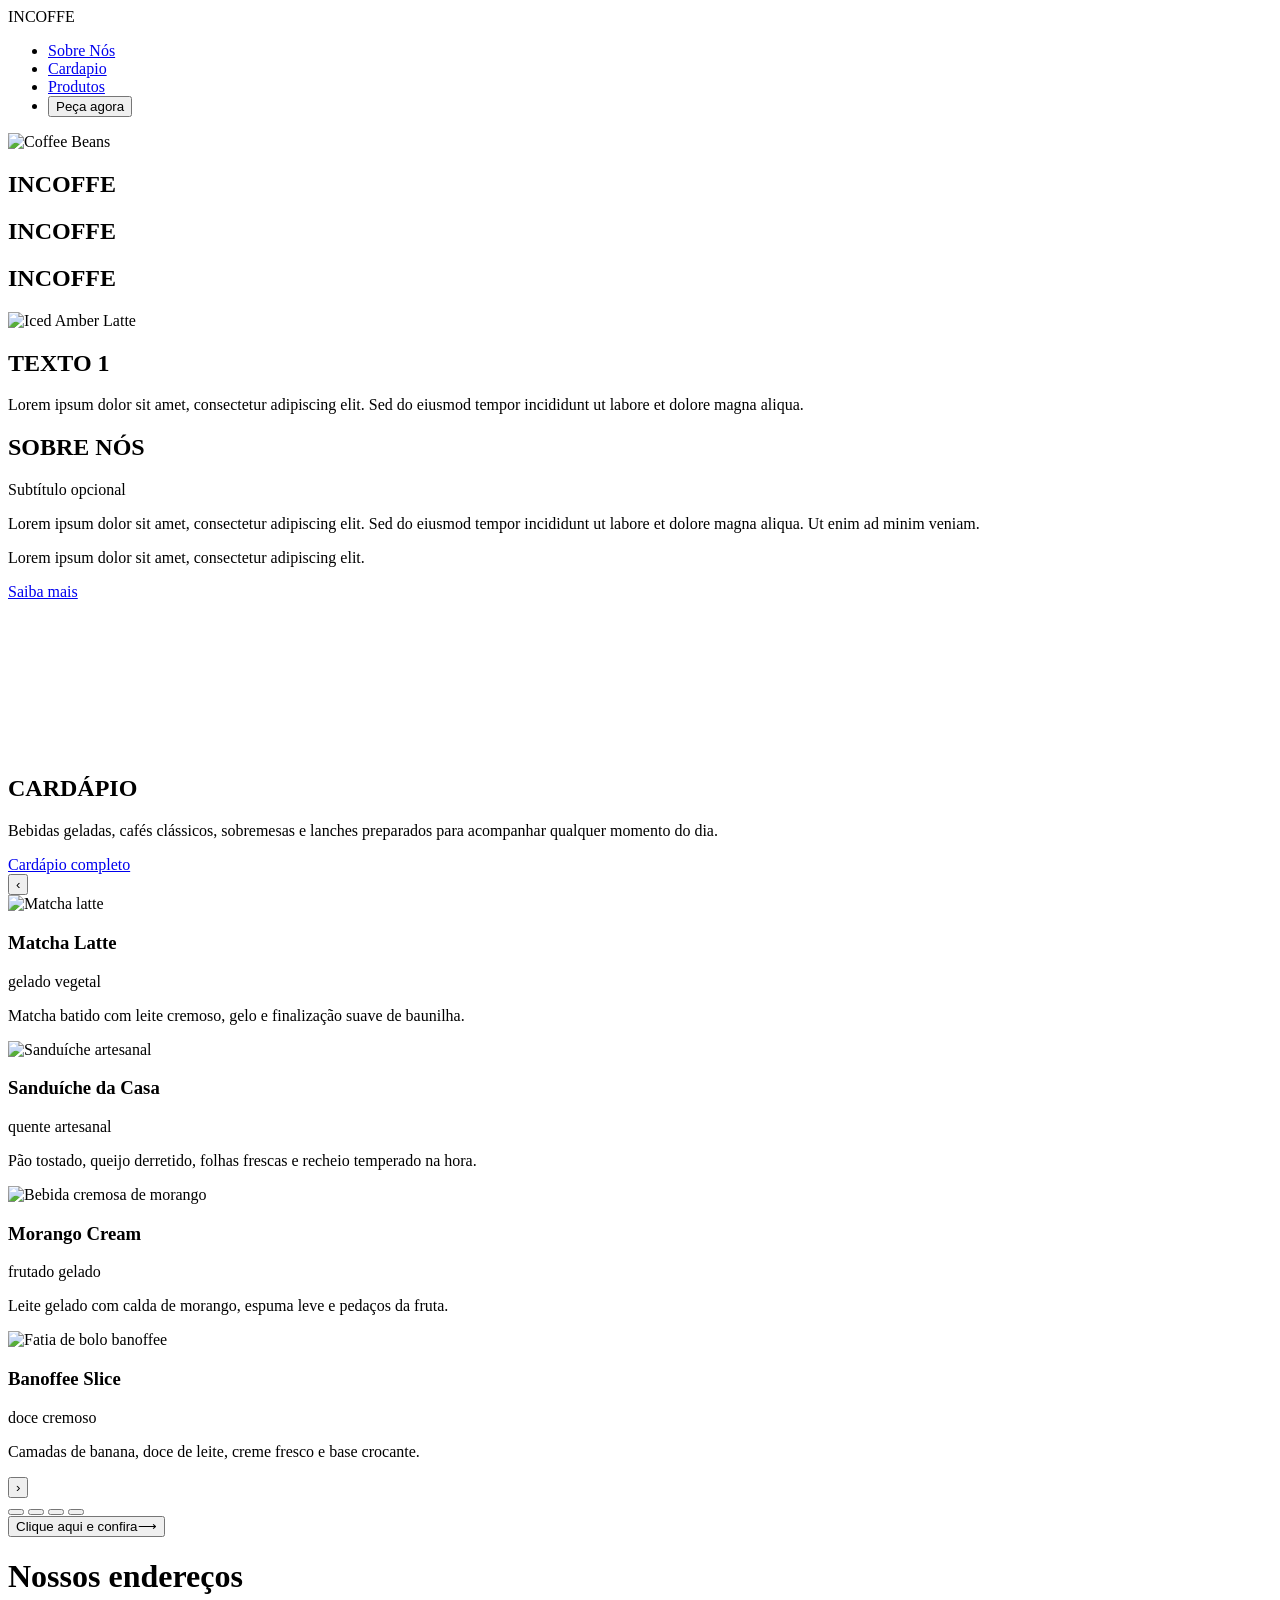
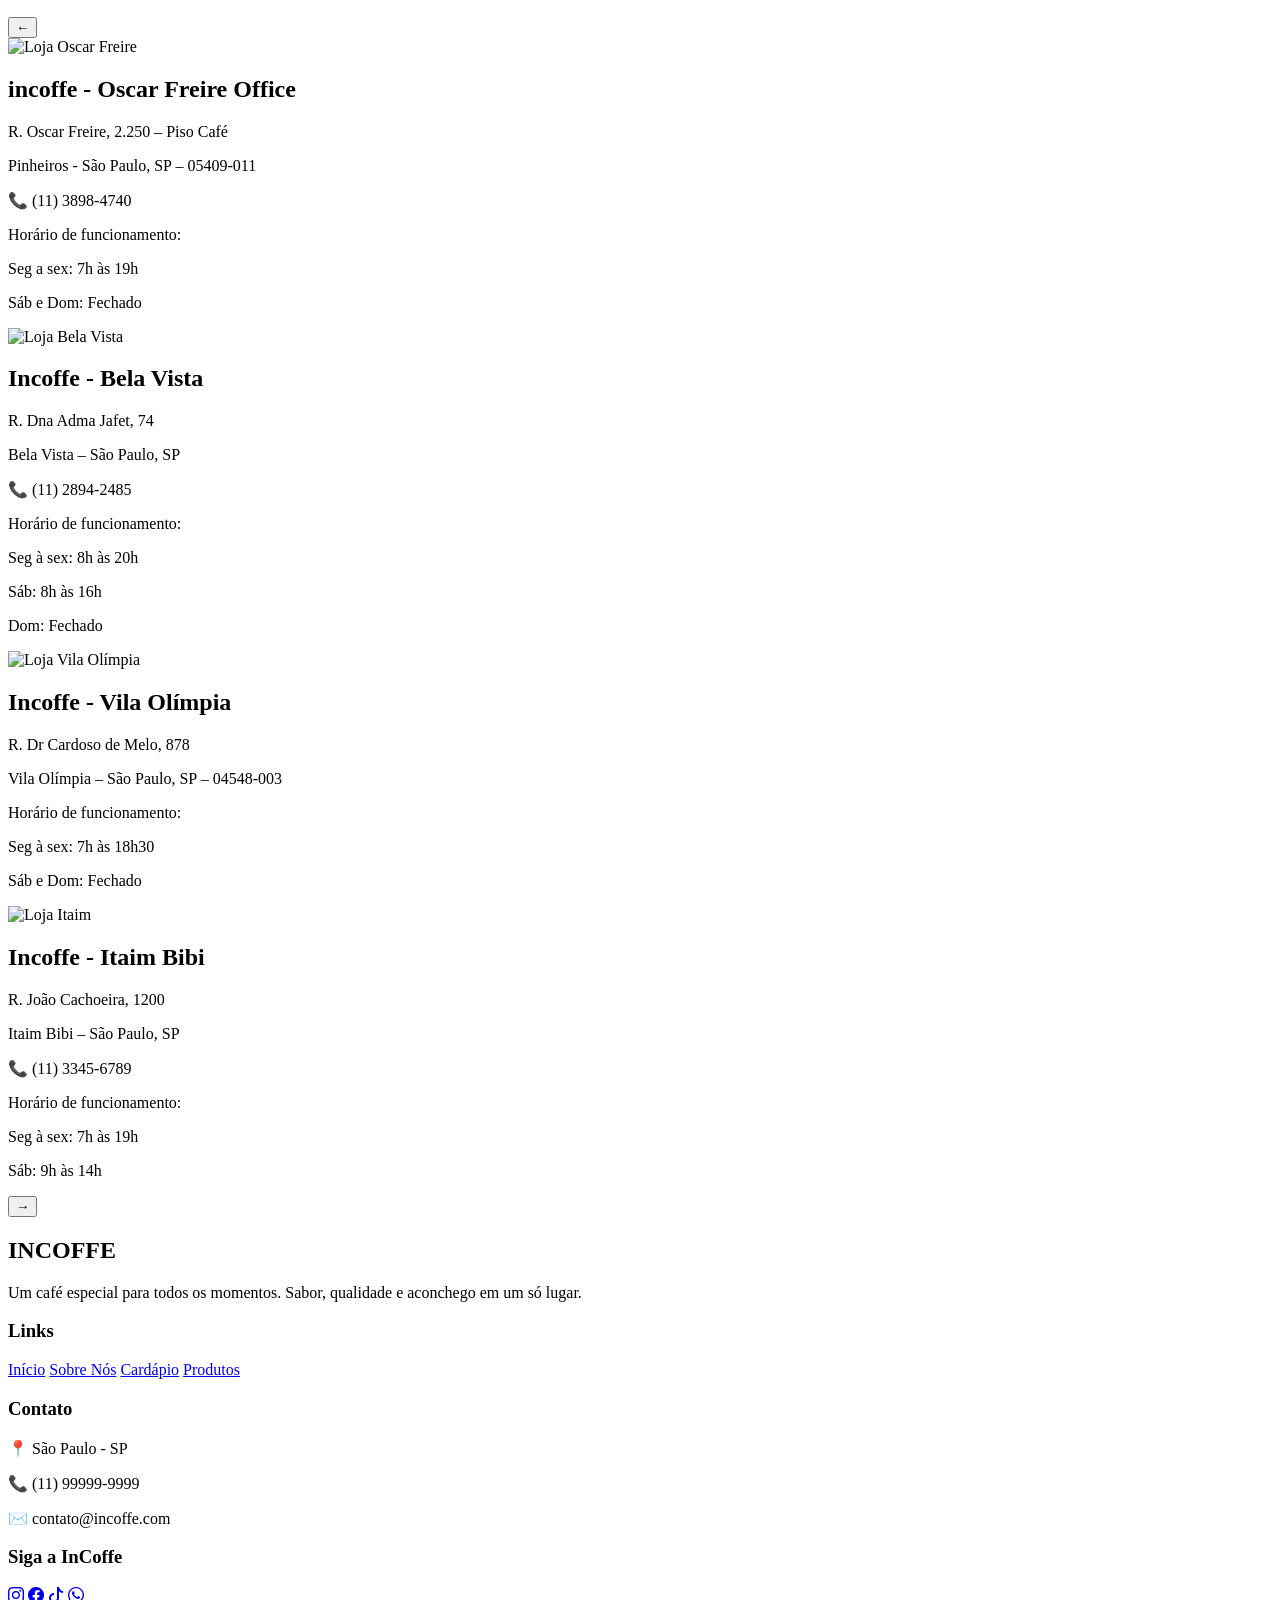
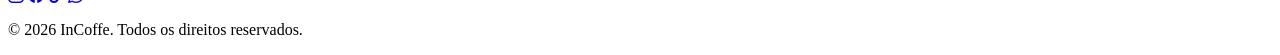
==== pasta 1/index.html @ 762ca7a1 "pasta zip" ====
<!DOCTYPE html>
<html lang="pt-BR">

<head>
  <meta charset="UTF-8">
  <meta name="viewport" content="width=device-width, initial-scale=1.0">
  <title>INCOFFE - Coffee Shop</title>
  <link rel="stylesheet" href="Css/index.css" type="text/css">
  <link rel="stylesheet" href="https://cdn.jsdelivr.net/npm/bootstrap-icons@1.13.1/font/bootstrap-icons.min.css">
</head>

<body>
  <nav class="navbar">
    <div class="navbar__brand">INCOFFE</div>
    <ul class="navbar__menu">
      <li><a href="sobrenos.html" class="navbar__link">Sobre Nós</a></li>
      <li><a href="#cardapio" class="navbar__link">Cardapio</a></li>
      <li><a href="#products" class="navbar__link">Produtos</a></li>
      <li><button class="navbar__cta">Peça agora</button></li>
    </ul>
  </nav>

  <section class="hero" id="hero">
    <img src="Img/grans de cafe .png" alt="Coffee Beans" class="hero__background-image">

    <div class="hero__text-background">
      <h1 class="hero__text-line">INCOFFE</h1>
      <h1 class="hero__text-line">INCOFFE</h1>
      <h1 class="hero__text-line">INCOFFE</h1>
    </div>

    <div class="hero__image-wrapper" id="coffeeImageWrapper">
      <img src="./Img/cafecentro.png" alt="Iced Amber Latte" class="hero__product-image" id="coffeeImage">
    </div>

    <div class="hero__side-text">
      <h2>TEXTO 1</h2>
      <p>Lorem ipsum dolor sit amet, consectetur adipiscing elit. Sed do eiusmod tempor incididunt ut labore et dolore magna aliqua.</p>
      <div class="dotted-lines"></div>
    </div>
  </section>

  <section class="sobre-nos">
    <div class="container">
      <div class="texto-col">
        <h2 class="titulo">SOBRE NÓS</h2>
        <p class="subtitulo">Subtítulo opcional</p>
        <p class="descricao">Lorem ipsum dolor sit amet, consectetur adipiscing elit. Sed do eiusmod tempor incididunt ut labore et dolore magna aliqua. Ut enim ad minim veniam.</p>
        <p class="descricao">Lorem ipsum dolor sit amet, consectetur adipiscing elit.</p>
        <a href="#" class="btn">Saiba mais</a>
      </div>

      <div class="video-col">
        <div class="video-container">
          <video src="./videos/Vcoffee.mp4" autoplay muted loop playsinline></video>
        </div>
      </div>
    </div>
  </section>

  <section class="cardapio" id="cardapio">
    <div class="chamada">
      <h2>CARDÁPIO</h2>
      <p>Bebidas geladas, cafés clássicos, sobremesas e lanches preparados para acompanhar qualquer momento do dia.</p>
      <a class="botao botao-cardapio" href="cardapio.html" target="_blank">Cardápio completo</a>
    </div>

    <div class="carrossel-produtos" id="produtos" aria-label="Produtos do cardápio">
      <button class="controle controle-anterior" type="button" aria-label="Produto anterior">&#8249;</button>

      <div class="janela-carrossel" tabindex="0">
        <div class="lista-produtos">
          <article class="produto">
            <img src="./Img/Frapuccino.png" alt="Matcha latte">
            <h3>Matcha Latte</h3>
            <div class="etiquetas">
              <span>gelado</span>
              <span>vegetal</span>
            </div>
            <p>Matcha batido com leite cremoso, gelo e finalização suave de baunilha.</p>
            <span class="circulo"></span>
          </article>

          <article class="produto">
            <img src="./Img/Strawberry.png" alt="Sanduíche artesanal">
            <h3>Sanduíche da Casa</h3>
            <div class="etiquetas">
              <span>quente</span>
              <span>artesanal</span>
            </div>
            <p>Pão tostado, queijo derretido, folhas frescas e recheio temperado na hora.</p>
            <span class="circulo"></span>
          </article>

          <article class="produto">
            <img src="./Img/Matcha.png" alt="Bebida cremosa de morango">
            <h3>Morango Cream</h3>
            <div class="etiquetas">
              <span>frutado</span>
              <span>gelado</span>
            </div>
            <p>Leite gelado com calda de morango, espuma leve e pedaços da fruta.</p>
            <span class="circulo"></span>
          </article>

          <article class="produto">
            <img src="./Img/Matcha.png" alt="Fatia de bolo banoffee">
            <h3>Banoffee Slice</h3>
            <div class="etiquetas">
              <span>doce</span>
              <span>cremoso</span>
            </div>
            <p>Camadas de banana, doce de leite, creme fresco e base crocante.</p>
            <span class="circulo"></span>
          </article>
        </div>
      </div>

      <button class="controle controle-proximo" type="button" aria-label="Próximo produto">&#8250;</button>

      <div class="indicadores" aria-label="Navegação do carrossel">
        <button class="ativo" type="button" aria-label="Ir para produto 1"></button>
        <button type="button" aria-label="Ir para produto 2"></button>
        <button type="button" aria-label="Ir para produto 3"></button>
        <button type="button" aria-label="Ir para produto 4"></button>
      </div>
    </div>
  </section>

  <a href="cardapio.html" target="_blank">
    <button class="button">Clique aqui e confira<span>&#10230;</span></button>
  </a>
  <br>

  <h1>Nossos endereços</h1>

  <div class="carousel-wrapper">
    <button class="carousel-btn prev" id="prevBtn" aria-label="Anterior">&#8592;</button>

    <div class="carousel-track-container">
      <div class="carousel-track" id="track">
        <div class="cardEndereço">
          <img src="Img/Endereço1.jpeg" alt="Loja Oscar Freire">
          <h2>incoffe - Oscar Freire Office</h2>
          <p>R. Oscar Freire, 2.250 – Piso Café</p>
          <p>Pinheiros - São Paulo, SP – 05409-011</p>
          <p class="phone">📞 (11) 3898-4740</p>
          <p class="hours-title">Horário de funcionamento:</p>
          <p>Seg a sex: 7h às 19h</p>
          <p>Sáb e Dom: Fechado</p>
        </div>

        <div class="cardEndereço">
          <img src="Img/Endereço2.jpeg" alt="Loja Bela Vista">
          <h2>Incoffe - Bela Vista</h2>
          <p>R. Dna Adma Jafet, 74</p>
          <p>Bela Vista – São Paulo, SP</p>
          <p class="phone">📞 (11) 2894-2485</p>
          <p class="hours-title">Horário de funcionamento:</p>
          <p>Seg à sex: 8h às 20h</p>
          <p>Sáb: 8h às 16h</p>
          <p>Dom: Fechado</p>
        </div>

        <div class="cardEndereço">
          <img src="Img/Endereço3.jpeg" alt="Loja Vila Olímpia">
          <h2>Incoffe - Vila Olímpia</h2>
          <p>R. Dr Cardoso de Melo, 878</p>
          <p>Vila Olímpia – São Paulo, SP – 04548-003</p>
          <p class="hours-title">Horário de funcionamento:</p>
          <p>Seg à sex: 7h às 18h30</p>
          <p>Sáb e Dom: Fechado</p>
        </div>

        <div class="cardEndereço">
          <img src="Img/endereço4.png" alt="Loja Itaim">
          <h2>Incoffe - Itaim Bibi</h2>
          <p>R. João Cachoeira, 1200</p>
          <p>Itaim Bibi – São Paulo, SP</p>
          <p class="phone">📞 (11) 3345-6789</p>
          <p class="hours-title">Horário de funcionamento:</p>
          <p>Seg à sex: 7h às 19h</p>
          <p>Sáb: 9h às 14h</p>
        </div>
      </div>
    </div>

    <button class="carousel-btn next" id="nextBtn" aria-label="Próximo">&#8594;</button>

    <div class="dots" id="dots"></div>
  </div>

  <footer class="footer">
    <div class="footer-container">
      <div class="footer-logo">
        <h2>INCOFFE</h2>
        <p>
          Um café especial para todos os momentos.
          Sabor, qualidade e aconchego em um só lugar.
        </p>
      </div>

      <div class="footer-links">
        <h3>Links</h3>
        <a href="index.html">Início</a>
        <a href="sobrenos.html">Sobre Nós</a>
        <a href="cardapio.html">Cardápio</a>
        <a href="#products">Produtos</a>
      </div>

      <div class="footer-contato">
        <h3>Contato</h3>
        <p>📍 São Paulo - SP</p>
        <p>📞 (11) 99999-9999</p>
        <p>✉️ contato@incoffe.com</p>
      </div>

      <div class="footer-social">
        <h3>Siga a InCoffe</h3>
        <div class="social-icons">
          <a href="#" title="Instagram"><i class="bi bi-instagram"></i></a>
          <a href="#" title="Facebook"><i class="bi bi-facebook"></i></a>
          <a href="#" title="TikTok"><i class="bi bi-tiktok"></i></a>
          <a href="#" title="WhatsApp"><i class="bi bi-whatsapp"></i></a>
        </div>
      </div>
    </div>

    <div class="footer-bottom">
      <p>© 2026 InCoffe. Todos os direitos reservados.</p>
    </div>
  </footer>

  <script src="script.js"></script>
</body>

</html>
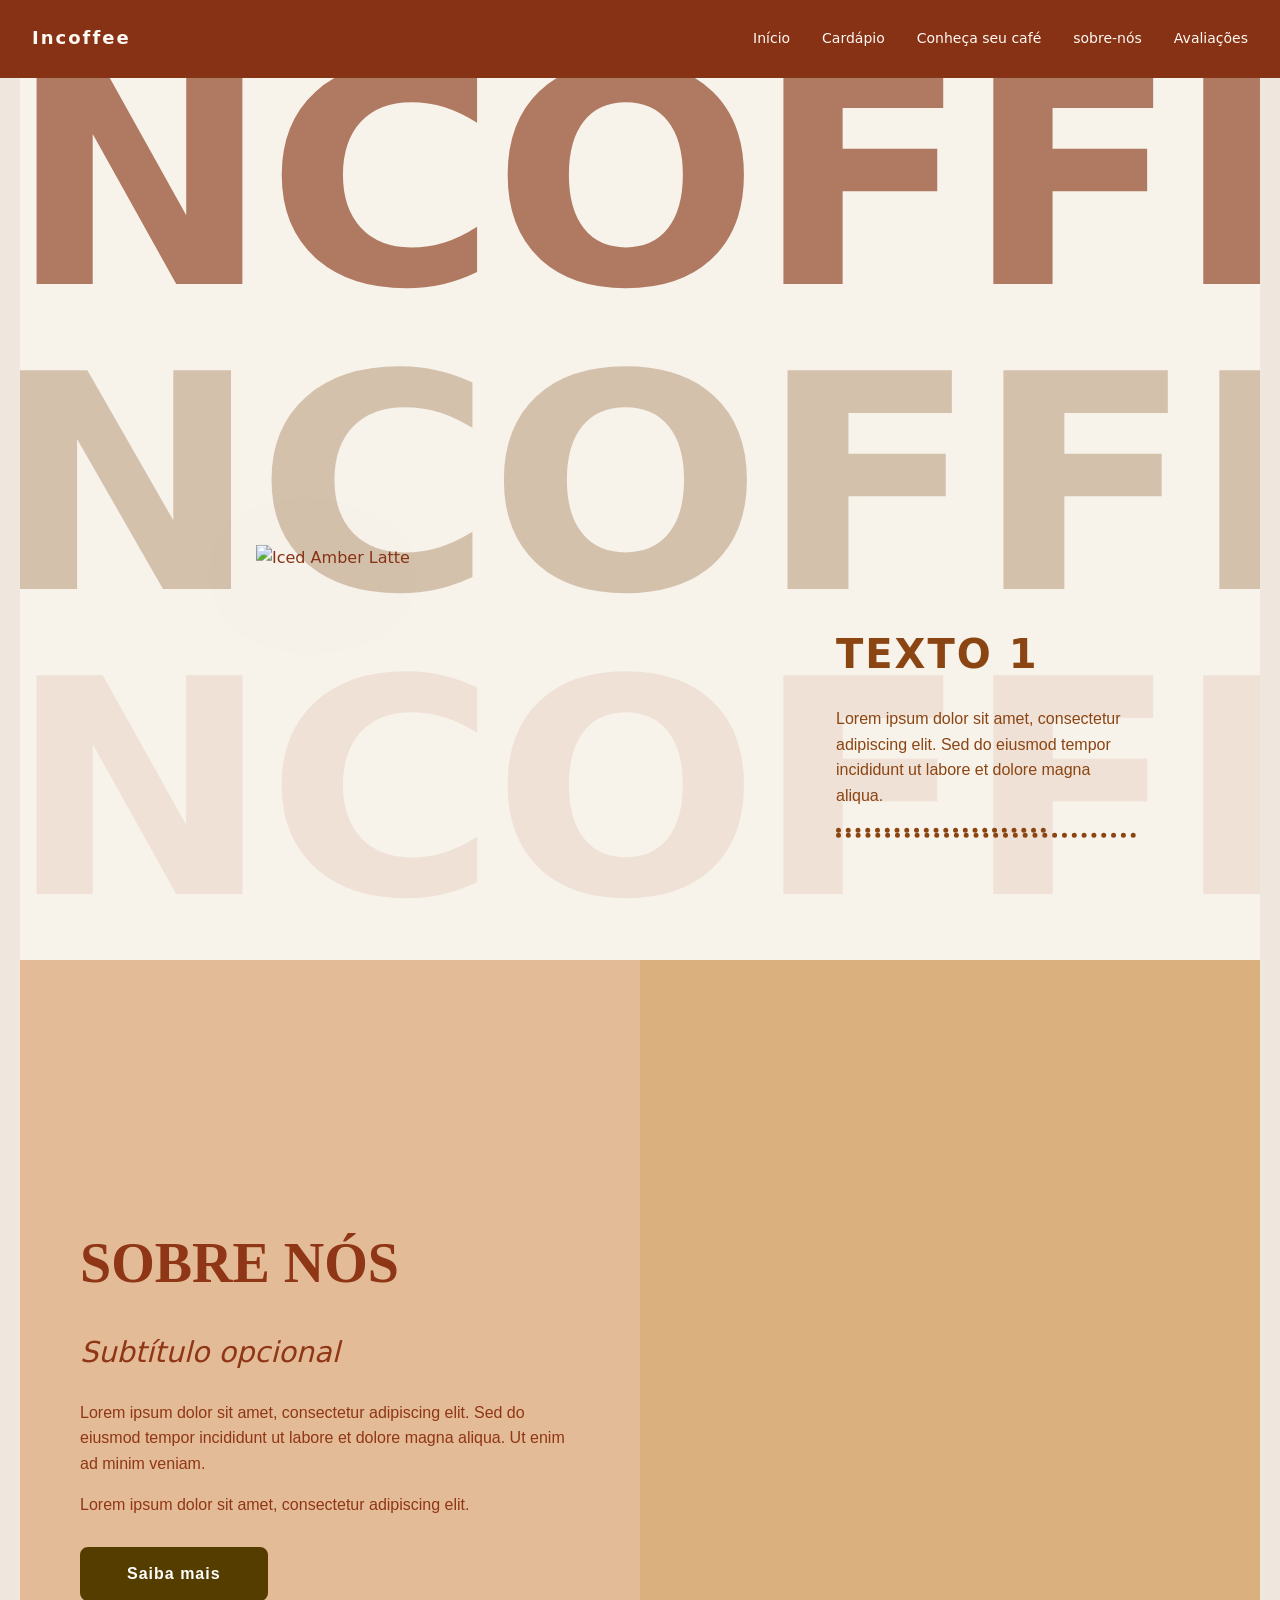
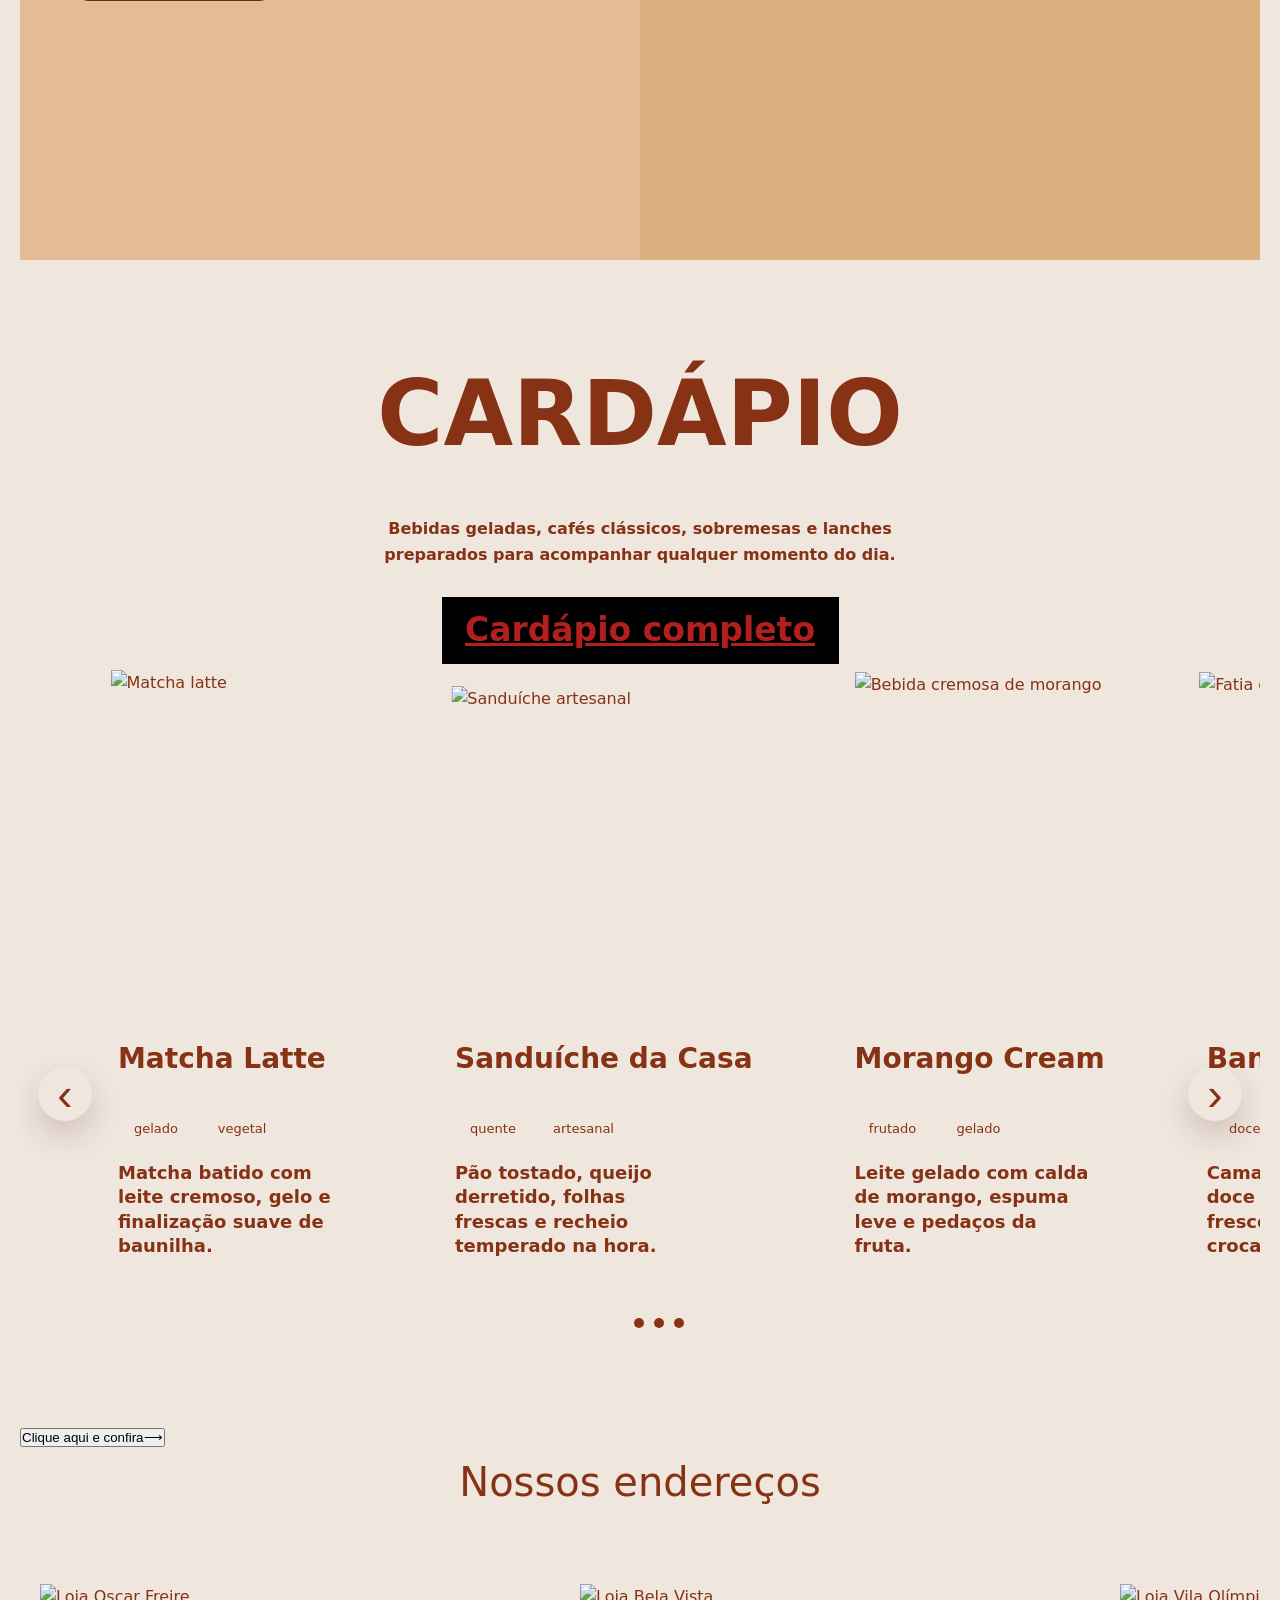
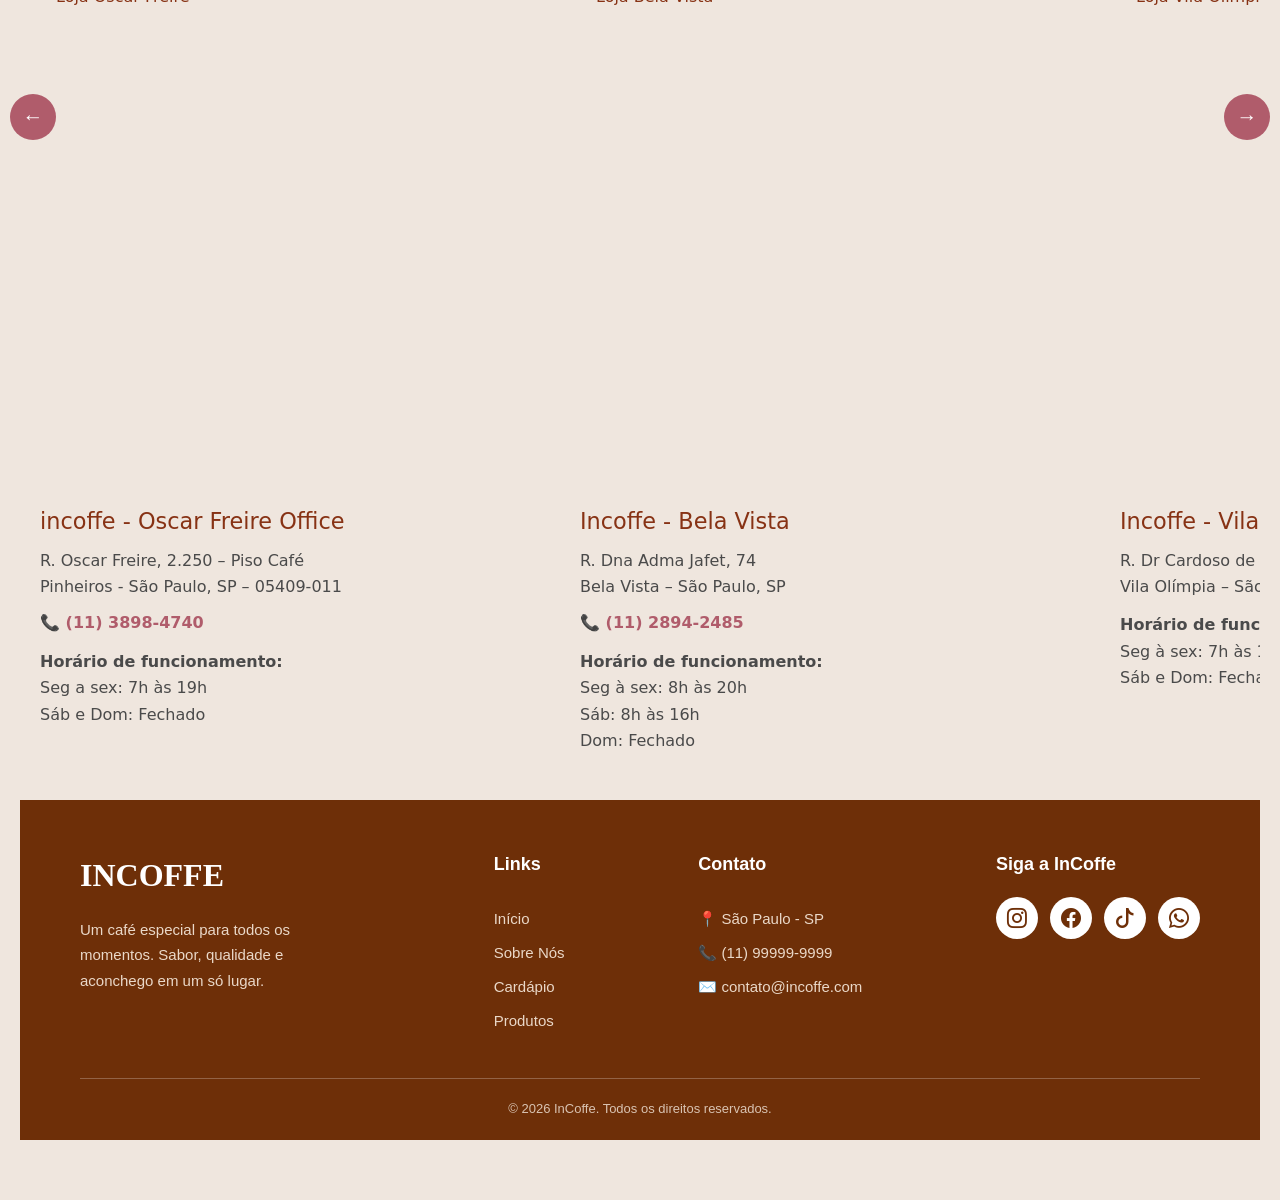
==== commit e965590f: "," ====
--- a/pasta 1/index.html
+++ b/pasta 1/index.html
@@ -5,20 +5,42 @@
   <meta charset="UTF-8">
   <meta name="viewport" content="width=device-width, initial-scale=1.0">
   <title>INCOFFE - Coffee Shop</title>
-  <link rel="stylesheet" href="Css/index.css" type="text/css">
+  <link rel="stylesheet" href="https://cdnjs.cloudflare.com/ajax/libs/font-awesome/6.5.1/css/all.min.css"
+    integrity="sha512-DTOQO9RWCH3ppGqcWaEA1BIZOC6xxalwEsw9c2QQeAIftl+Vegovlnee1c9QX4TctnWMn13TZye+giMm8e2LwA=="
+    crossorigin="anonymous" referrerpolicy="no-referrer">
+  <link rel="stylesheet" href="index.css" type="text/css">
+  <link rel="stylesheet" href="../Css/navbar.css" type="text/css">
   <link rel="stylesheet" href="https://cdn.jsdelivr.net/npm/bootstrap-icons@1.13.1/font/bootstrap-icons.min.css">
 </head>
 
 <body>
-  <nav class="navbar">
-    <div class="navbar__brand">INCOFFE</div>
-    <ul class="navbar__menu">
-      <li><a href="sobrenos.html" class="navbar__link">Sobre Nós</a></li>
-      <li><a href="#cardapio" class="navbar__link">Cardapio</a></li>
-      <li><a href="#products" class="navbar__link">Produtos</a></li>
-      <li><button class="navbar__cta">Peça agora</button></li>
-    </ul>
-  </nav>
+  <header>
+    <nav id="barra-navegacao" aria-label="Menu principal">
+      <i id="logo-navegacao">Incoffee</i>
+
+      <ul id="lista-navegacao">
+        <li class="item-navegacao ativo"><a href="../index.html#inicio">Início</a></li>
+        <li class="item-navegacao"><a href="../cardapio.html">Cardápio</a></li>
+        <li class="item-navegacao"><a href="../conheça.html">Conheça seu café</a></li>
+        <li class="item-navegacao"><a href="../sobrenos.html">sobre-nós</a></li>
+        <li class="item-navegacao"><a href="../avaliacion.html">Avaliações</a></li>
+      </ul>
+
+      <button id="botao-mobile" type="button" aria-label="Abrir menu" aria-expanded="false">
+        <i class="fa-solid fa-bars"></i>
+      </button>
+    </nav>
+
+    <div id="menu-mobile">
+      <ul id="lista-mobile">
+        <li class="item-navegacao"><a href="../index.html#inicio">Início</a></li>
+        <li class="item-navegacao"><a href="../cardapio.html">Cardápio</a></li>
+        <li class="item-navegacao"><a href="../avaliacion.html">Avaliações</a></li>
+      </ul>
+
+      <a class="botao-padrao" href="../cardapio.html">Peça aqui</a>
+    </div>
+  </header>
 
   <section class="hero" id="hero">
     <img src="Img/grans de cafe .png" alt="Coffee Beans" class="hero__background-image">
@@ -231,7 +253,8 @@
     </div>
   </footer>
 
-  <script src="script.js"></script>
+  <script src="../navbar.js"></script>
+  <script src="../script.js"></script>
 </body>
 
-</html>+</html>
--- a/pasta 1/index.css
+++ b/pasta 1/index.css
@@ -0,0 +1,817 @@
+:root {
+  --color-primary: #873214;
+  --color-accent: #fffefe;
+  --color-text: #2c2c2a;
+  --color-text-light: #888780;
+  --color-bg: #faf8f3;
+  --color-bg-dark: #e7dbba;
+  --color-border: rgba(88, 87, 84, 0.1);
+
+  --spacing-xs: 0.5rem;
+  --spacing-sm: 1rem;
+  --spacing-md: 1.5rem;
+  --spacing-lg: 2rem;
+  --spacing-xl: 6rem;
+
+  --border-radius: 8px;
+  --transition-smooth: 0.3s ease;
+}
+
+* {
+  margin: 0;
+  padding: 0;
+  box-sizing: border-box;
+}
+
+html {
+  scroll-behavior: smooth;
+}
+
+body {
+  font-family: -apple-system, BlinkMacSystemFont, 'Segoe UI', Roboto, Oxygen, Ubuntu, Cantarell, sans-serif;
+  background-color: var(--color-bg);
+  color: var(--color-text);
+  line-height: 1.6;
+  overflow-x: hidden;
+}
+
+.container {
+  max-width: 1200px;
+  width: 100%;
+  margin: 0 auto;
+  padding: 0 20px;
+}
+
+.hero {
+  height: 100vh;
+  min-height: 100vh;
+  position: relative;
+  overflow: hidden;
+  display: flex;
+  align-items: center;
+  justify-content: center;
+  background: #f7f2ea;
+  margin-top: 0;
+}
+
+.hero__background-image {
+  position: absolute;
+  inset: 0;
+  z-index: 0;
+  width: 100%;
+  height: 100%;
+  object-fit: cover;
+  object-position: center;
+  pointer-events: none;
+  user-select: none;
+}
+
+.hero__text-background {
+  position: absolute;
+  top: 50%;
+  left: 50%;
+  transform: translate(-50%, -50%);
+  width: 150%;
+  height: 100%;
+  display: flex;
+  flex-direction: column;
+  justify-content: center;
+  align-items: center;
+  z-index: 1;
+  pointer-events: none;
+  overflow: hidden;
+}
+
+.hero__text-line {
+  font-size: clamp(60px, 25vw, 300px);
+  font-weight: 900;
+  font-family: Rockwell Extra Bold", "Rockwell", "Cooper Black";
+  text-transform: uppercase;
+  letter-spacing: -5px;
+  line-height: 0.85;
+  white-space: nowrap;
+  text-align: center;
+  width: 120%;
+  transform: translateY(0);
+  will-change: transform;
+}
+
+.hero__text-line:nth-child(1) {
+  transform: scaleX(1.05);
+  color: #873314a1;
+  opacity: 1;
+}
+
+.hero__text-line:nth-child(2) {
+  transform: scaleX(1.08);
+  color: #8b592ba2;
+  opacity: 0.5;
+}
+
+.hero__text-line:nth-child(3) {
+  transform: scaleX(1.05);
+  color: #ba6e4d83;
+  opacity: 0.25;
+}
+
+.hero__image-wrapper {
+  position: absolute;
+  top: 55%;
+  left: 50%;
+  transform: translate(-50%, -40%);
+  z-index: 10;
+  width: clamp(400px, 60vw, 1200px);
+  max-width: none;
+  height: auto;
+  display: absolut;
+  align-items: center;
+  justify-content: center;
+  will-change: transform;
+}
+
+.hero__product-image {
+  width: 100%;
+  height: auto;
+  max-height: 90vh;
+  object-fit: contain;
+  object-position: center;
+  filter: drop-shadow(0 20px 60px rgba(0, 0, 0, 0.2));
+}
+
+.hero__side-text {
+  position: absolute;
+  right: 10%;
+  top: 75%;
+  transform: translateY(-50%);
+  z-index: 20;
+  max-width: 300px;
+  color: #8B4513;
+  text-align: left;
+}
+
+.hero__side-text h2 {
+  font-size: 2.5rem;
+  font-weight: 900;
+  margin-bottom: 20px;
+  text-transform: uppercase;
+  letter-spacing: 2px;
+}
+
+.hero__side-text p {
+  font-size: 1rem;
+  line-height: 1.6;
+  margin-bottom: 20px;
+  font-family: sans-serif;
+}
+
+.dotted-lines {
+  border-bottom: 5px dotted #8B4513;
+  width: 100%;
+  margin-bottom: 10px;
+}
+
+.dotted-lines::after {
+  content: "";
+  display: block;
+  border-bottom: 5px dotted #8B4513;
+  width: 70%;
+  margin-top: 10px;
+}
+
+@media (max-width: 900px) {
+  .hero__side-text {
+    position: relative;
+    right: auto;
+    top: auto;
+    transform: none;
+    margin-top: 20px;
+    text-align: center;
+    max-width: 90%;
+    margin-left: auto;
+    margin-right: auto;
+  }
+}
+
+.sobre-nos {
+  background: #dab07e;
+  min-height: 100vh;
+  display: flex;
+  justify-content: center;
+  align-items: stretch;
+  padding: 0;
+  overflow: hidden;
+}
+
+.sobre-nos .container {
+  display: flex;
+  flex-wrap: nowrap;
+  max-width: 100%;
+  width: 100%;
+  padding: 0;
+  gap: 0;
+}
+
+.texto-col {
+  flex: 0 0 50%;
+  max-width: 50%;
+  background-color: #e4bb97;
+  display: flex;
+  flex-direction: column;
+  justify-content: center;
+  align-items: flex-start;
+  padding: 60px;
+  box-sizing: border-box;
+  color: #8F3616;
+}
+
+.sobre-nos .titulo {
+  color: #8F3616;
+  font-family: "Rockwell Extra Bold", "Rockwell", Georgia, serif;
+  font-size: 3.5rem;
+  margin-bottom: 20px;
+}
+
+.sobre-nos .subtitulo {
+  color: #8F3616;
+  font-size: 1.8rem;
+  font-style: italic;
+  margin-bottom: 25px;
+}
+
+.descricao {
+  color: #8F3616;
+  font-size: 1rem;
+  line-height: 1.6;
+  margin-bottom: 15px;
+  font-family: "Poppins", sans-serif;
+}
+
+.btn {
+  display: inline-block;
+  margin-top: 15px;
+  padding: 12px 45px;
+  background-color: #553d00;
+  border: 2px solid #553d00;
+  border-radius: 8px;
+  color: #ffffff;
+  text-decoration: none;
+  font-weight: bold;
+  letter-spacing: 1px;
+  transition: 0.3s;
+  font-family: "Poppins", sans-serif;
+}
+
+.btn:hover {
+  background-color: #3a2a00;
+  border-color: #3a2a00;
+}
+
+.video-col {
+  flex: 0 0 50%;
+  max-width: 50%;
+  display: flex;
+  justify-content: center;
+  align-items: center;
+  margin: 0;
+  position: relative;
+  z-index: 10;
+}
+
+.video-container {
+  width: 100%;
+  height: 100%;
+  overflow: hidden;
+  border: 0;
+}
+
+.video-container video {
+  width: 100%;
+  height: 100%;
+  object-fit: cover;
+  border: 0;
+  outline: none;
+}
+
+.conteudo-sobre h2,
+.chamada h2,
+.cabecalho-secao h2,
+.localizacao h2 {
+  font-size: 90px;
+}
+
+.conteudo-sobre h2 {
+  margin-bottom: 40px;
+}
+
+.conteudo-sobre p {
+  max-width: 505px;
+  margin-bottom: 30px;
+}
+
+.botao {
+  width: max-content;
+  min-width: 100px;
+  min-height: 72px;
+  display: inline-flex;
+  align-items: center;
+  justify-content: center;
+  border-radius: var(--raio-botao);
+  background: #000;
+  color: #b31e1e;
+  font-size: 34px;
+  font-weight: 800;
+  transition: background 180ms ease, transform 180ms ease;
+}
+
+.botao:hover {
+  background: var(--cor-marrom-escuro);
+  transform: translateY(-2px);
+}
+
+.imagem-sobre,
+.imagem-ingredientes {
+  width: 100%;
+  height: 100%;
+  object-fit: cover;
+}
+
+.cardapio {
+  padding: 82px 0 44px;
+  overflow: hidden;
+  background: var(--cor-creme);
+}
+
+.chamada {
+  max-width: 620px;
+  margin: 0 auto;
+  padding: 0 24px;
+  text-align: center;
+}
+
+.chamada p {
+  margin: 30px 0;
+  font-weight: 600;
+}
+
+.botao-cardapio {
+  min-width: 397px;
+  min-height: 67px;
+  font-size: 33px;
+}
+
+.carrossel-produtos {
+  max-width: 1441px;
+  position: relative;
+  margin: 0 auto;
+  padding-bottom: 52px;
+}
+
+.janela-carrossel {
+  overflow-x: auto;
+  overflow-y: visible;
+  scroll-behavior: smooth;
+  scroll-padding: 0 max(54px, 5vw);
+  scroll-snap-type: x mandatory;
+  scrollbar-width: none;
+}
+
+.janela-carrossel::-webkit-scrollbar {
+  display: none;
+}
+
+.lista-produtos {
+  display: flex;
+  gap: 34px;
+  width: max-content;
+  padding: 108px max(54px, 5vw) 8px;
+}
+
+.produto {
+  flex: 0 0 var(--largura-card-produto);
+  height: var(--altura-card-produto);
+  position: relative;
+  scroll-snap-align: center;
+  padding: 272px 34px 34px;
+  border-radius: 0 0 var(--raio-card) var(--raio-card);
+  background: linear-gradient(180deg, rgba(255, 241, 229, 0) 0%, #d35a2a 20%, var(--cor-marrom) 78%);
+  color: var(--cor-texto-claro);
+}
+
+.produto img {
+  width: 250px;
+  height: 245px;
+  position: absolute;
+  left: 50%;
+  top: -102px;
+  object-fit: contain;
+  transform: translateX(-50%);
+}
+
+.produto:nth-child(2) img {
+  width: 305px;
+  top: -86px;
+}
+
+.produto:nth-child(3) img,
+.produto:nth-child(4) img {
+  top: -100px;
+}
+
+.produto h3 {
+  min-height: 62px;
+  margin-bottom: 9px;
+  font-size: 28px;
+  line-height: 1.08;
+}
+
+.etiquetas {
+  display: flex;
+  gap: 10px;
+  margin-bottom: 17px;
+}
+
+.etiquetas span {
+  min-width: 76px;
+  padding: 4px 12px;
+  border-radius: 999px;
+  background: var(--cor-texto-claro);
+  color: var(--cor-texto);
+  font-size: 13px;
+  text-align: center;
+}
+
+.produto p {
+  max-width: 235px;
+  font-size: 18px;
+  font-weight: 600;
+  line-height: 1.35;
+}
+
+.circulo {
+  width: 58px;
+  height: 58px;
+  position: absolute;
+  right: 31px;
+  bottom: 26px;
+  border-radius: 50%;
+  background: var(--cor-texto-claro);
+}
+
+.controle {
+  width: 54px;
+  height: 54px;
+  position: absolute;
+  z-index: 8;
+  top: 60%;
+  border: 0;
+  border-radius: 50%;
+  background: var(--cor-texto-claro);
+  color: var(--cor-marrom);
+  cursor: pointer;
+  font-size: 46px;
+  line-height: 42px;
+  box-shadow: 0 14px 30px rgba(70, 32, 14, 0.18);
+  transform: translateY(-50%);
+  transition: transform 180ms ease, background 180ms ease;
+}
+
+.controle:hover {
+  background: #ffff;
+  transform: translateY(-50%) scale(1.04);
+}
+
+.controle-anterior {
+  left: 18px;
+}
+
+.controle-proximo {
+  right: 18px;
+}
+
+.indicadores {
+  display: flex;
+  justify-content: center;
+  gap: 10px;
+  margin-top: 18px;
+}
+
+.indicadores button {
+  width: 10px;
+  height: 10px;
+  border: 0;
+  border-radius: 50%;
+  background: #873214;
+  cursor: pointer;
+}
+
+.indicadores button.ativo {
+  width: 28px;
+  border-radius: 999px;
+  background: var(--cor-marrom);
+}
+
+:root {
+  --bg: #efe6de;
+  --card-bg: #ffffff;
+  --text-dark: #873214;
+  --text-muted: #4a4a4a;
+  --accent: #b05c6b;
+  --accent-dark: #8f4552;
+}
+
+* { box-sizing: border-box; }
+
+body {
+  margin: 0;
+  font-family: 'Segoe UI', system-ui, sans-serif;
+  background: var(--bg);
+  color: var(--text-dark);
+  padding: 60px 20px;
+}
+
+h1 {
+  text-align: center;
+  font-weight: 400;
+  font-size: 2.5rem;
+  margin-bottom: 50px;
+}
+
+.carousel-wrapper {
+  position: relative;
+  max-width: 2000px;
+  margin: 0 auto;
+}
+
+.carousel-track-container {
+  overflow: hidden;
+}
+
+.carousel-track {
+  display: flex;
+  transition: transform 0.4s ease-in-out;
+}
+
+.cardEndereço {
+  padding: 20px;
+  box-sizing: border-box;
+}
+
+@media (min-width: 900px) {
+  .card {
+    flex: 0 0 calc(100% / 3);
+  }
+}
+
+.cardEndereço img {
+  width: 500px;
+  height: 500px;
+  object-fit: cover;
+  display: block;
+}
+
+.cardEndereço h2 {
+  font-size: 1.4rem;
+  font-weight: 500;
+  margin: 20px 0 10px;
+}
+
+.cardEndereço p {
+  margin: 4px 0;
+  color: var(--text-muted);
+  line-height: 1.4;
+}
+
+.cardEndereço .phone {
+  color: var(--accent);
+  font-weight: 600;
+  margin: 14px 0;
+}
+
+.cardEndereço .hours-title {
+  margin-top: 16px;
+  font-weight: 600;
+}
+
+.carousel-btn {
+  position: absolute;
+  top: 130px;
+  width: 46px;
+  height: 46px;
+  border-radius: 50%;
+  border: none;
+  background: var(--accent);
+  color: white;
+  font-size: 1.3rem;
+  cursor: pointer;
+  display: flex;
+  align-items: center;
+  justify-content: center;
+  z-index: 10;
+  transition: background 0.2s;
+}
+
+.carousel-btn:hover { background: var(--accent-dark); }
+.carousel-btn.prev { left: -10px; }
+.carousel-btn.next { right: -10px; }
+
+.carousel-btn:disabled {
+  opacity: 0.4;
+  cursor: default;
+}
+
+.dots {
+  display: flex;
+  justify-content: center;
+  gap: 8px;
+  margin-top: 24px;
+}
+
+.dot {
+  width: 9px;
+  height: 9px;
+  border-radius: 50%;
+  background: #ceb3a6;
+  border: none;
+  cursor: pointer;
+  padding: 0;
+}
+
+.dot.active { background: var(--accent); }
+
+.footer {
+  background-color: #6E2F08;
+  color: rgb(255, 248, 248);
+  padding: 50px 60px 20px;
+  font-family: Arial, Helvetica, sans-serif;
+}
+
+.footer-container {
+  max-width: 1200px;
+  margin: auto;
+  display: flex;
+  justify-content: space-between;
+  gap: 50px;
+}
+
+.footer-logo {
+  width: 280px;
+}
+
+.footer-logo h2 {
+  color: white;
+  font-family: 'Irish Grover', cursive;
+  font-size: 32px;
+  margin: 0 0 15px;
+}
+
+.footer-logo p {
+  color: #ead8c8;
+  font-size: 15px;
+  line-height: 1.7;
+}
+
+.footer-links,
+.footer-contato,
+.footer-social {
+  display: flex;
+  flex-direction: column;
+}
+
+.footer h3 {
+  color: white;
+  font-size: 18px;
+  margin: 0 0 18px;
+}
+
+.footer-links {
+  gap: 10px;
+}
+
+.footer-links a {
+  color: #ead8c8;
+  text-decoration: none;
+  font-size: 15px;
+  transition: 0.3s;
+}
+
+.footer-links a:hover {
+  color: white;
+  transform: translateX(5px);
+}
+
+.footer-contato {
+  gap: 10px;
+}
+
+.footer-contato p {
+  color: #ead8c8;
+  font-size: 15px;
+  margin: 0;
+}
+
+.social-icons {
+  display: flex;
+  gap: 12px;
+}
+
+.social-icons a {
+  width: 42px;
+  height: 42px;
+  display: flex;
+  align-items: center;
+  justify-content: center;
+  background-color: white;
+  color: #6E2F08;
+  border-radius: 50%;
+  text-decoration: none;
+  font-size: 20px;
+  transition: 0.3s;
+}
+
+.social-icons a:hover {
+  background-color: #d9b38c;
+  color: white;
+  transform: translateY(-5px);
+}
+
+.footer-bottom {
+  margin-top: 45px;
+  padding-top: 20px;
+  border-top: 1px solid rgba(255, 255, 255, 0.25);
+  text-align: center;
+}
+
+.footer-bottom p {
+  margin: 0;
+  color: #d9c3b2;
+  font-size: 13px;
+}
+
+@media (max-width: 850px) {
+  .sobre-nos .container {
+    flex-direction: column;
+  }
+
+  .sobre-nos .texto-col {
+    text-align: center;
+  }
+
+  .sobre-nos .imagens-col {
+    width: 100%;
+  }
+}
+
+@media (max-width: 768px) {
+  .hero {
+    margin-top: 120px;
+  }
+
+  .hero__text-line {
+    font-size: clamp(60px, 15vw, 150px);
+    letter-spacing: -1px;
+  }
+
+  .hero__image-wrapper {
+    top: 66%;
+    width: clamp(300px, 78vw, 460px);
+    max-width: 460px;
+  }
+
+  .nav-btn {
+    width: 34px;
+    height: 34px;
+    font-size: 1rem;
+  }
+
+  .nav-btn.prev {
+    left: -10px;
+  }
+
+  .nav-btn.next {
+    right: -10px;
+  }
+
+  .produto {
+    min-width: 220px;
+    flex: 0 0 220px;
+  }
+
+  .produto__imagem-wrapper {
+    width: 100px;
+    height: 100px;
+  }
+}
+
+@media (max-width: 480px) {
+  .hero__text-line {
+    font-size: clamp(40px, 12vw, 100px);
+    letter-spacing: -0.5px;
+  }
+
+  .hero__image-wrapper {
+    top: 67%;
+    width: clamp(260px, 90vw, 380px);
+    max-width: 380px;
+  }
+
+}
--- a/Css/navbar.css
+++ b/Css/navbar.css
@@ -0,0 +1,145 @@
+:root {
+  --marrom: #873214;
+  --marrom-escuro: #6e2f08;
+  --rosa: #b05c6b;
+  --creme: #fffaf4;
+  --borda: rgba(88, 87, 84, 0.1);
+  --raio: 8px;
+  --transicao: 0.3s ease;
+}
+
+body > header {
+  display: block;
+  padding: 0;
+  position: relative;
+  z-index: 1000;
+}
+
+#barra-navegacao {
+  position: fixed;
+  inset: 0 0 auto;
+  z-index: 1000;
+  display: flex;
+  align-items: center;
+  justify-content: space-between;
+  width: 100%;
+  padding: 1.5rem 2rem;
+  border-bottom: 0.5px solid var(--borda);
+  background: var(--marrom);
+}
+
+#barra-navegacao.com-sombra {
+  box-shadow: 0 8px 22px rgba(70, 32, 14, 0.14);
+}
+
+#logo-navegacao {
+  color: var(--creme);
+  font-size: 18px;
+  font-style: normal;
+  font-weight: 600;
+  letter-spacing: 2px;
+}
+
+#lista-navegacao,
+#lista-mobile {
+  margin: 0;
+  padding: 0;
+  list-style: none;
+}
+
+#lista-navegacao {
+  display: flex;
+  gap: 2rem;
+  font-size: 14px;
+}
+
+#lista-navegacao a,
+#lista-mobile a {
+  color: var(--creme);
+  text-decoration: none;
+}
+
+#lista-navegacao a:hover,
+.item-navegacao.ativo a {
+  color: #fff;
+}
+
+#botao-mobile {
+  display: none;
+  border: 0;
+  background: transparent;
+  color: var(--creme);
+  font-size: 1.5rem;
+  cursor: pointer;
+}
+
+#menu-mobile {
+  position: fixed;
+  top: 73px;
+  left: 0;
+  z-index: 999;
+  width: 100%;
+  display: none;
+  padding: 18px 24px 24px;
+  border-top: 1px solid rgba(255, 255, 255, 0.12);
+  background: var(--marrom);
+  box-shadow: 0 18px 30px rgba(70, 32, 14, 0.18);
+}
+
+#menu-mobile.ativo {
+  display: block;
+}
+
+#lista-mobile {
+  display: grid;
+  gap: 14px;
+  margin-bottom: 18px;
+  text-align: center;
+}
+
+.botao-padrao {
+  width: 100%;
+  display: inline-flex;
+  align-items: center;
+  justify-content: center;
+  padding: 0.75rem 1.5rem;
+  border: 0;
+  border-radius: var(--raio);
+  background: var(--creme);
+  color: var(--marrom);
+  font-size: 13px;
+  font-weight: 700;
+  text-decoration: none;
+  cursor: pointer;
+  transition: background var(--transicao), color var(--transicao), transform var(--transicao);
+}
+
+.botao-padrao:hover {
+  transform: translateY(-2px);
+}
+
+@media (min-width: 901px) {
+  #menu-mobile {
+    display: none !important;
+  }
+}
+
+@media (max-width: 900px) {
+  #lista-navegacao {
+    display: none;
+  }
+
+  #botao-mobile {
+    display: block;
+  }
+}
+
+@media (max-width: 768px) {
+  #barra-navegacao {
+    padding: 1rem;
+  }
+
+  #menu-mobile {
+    top: 61px;
+  }
+}
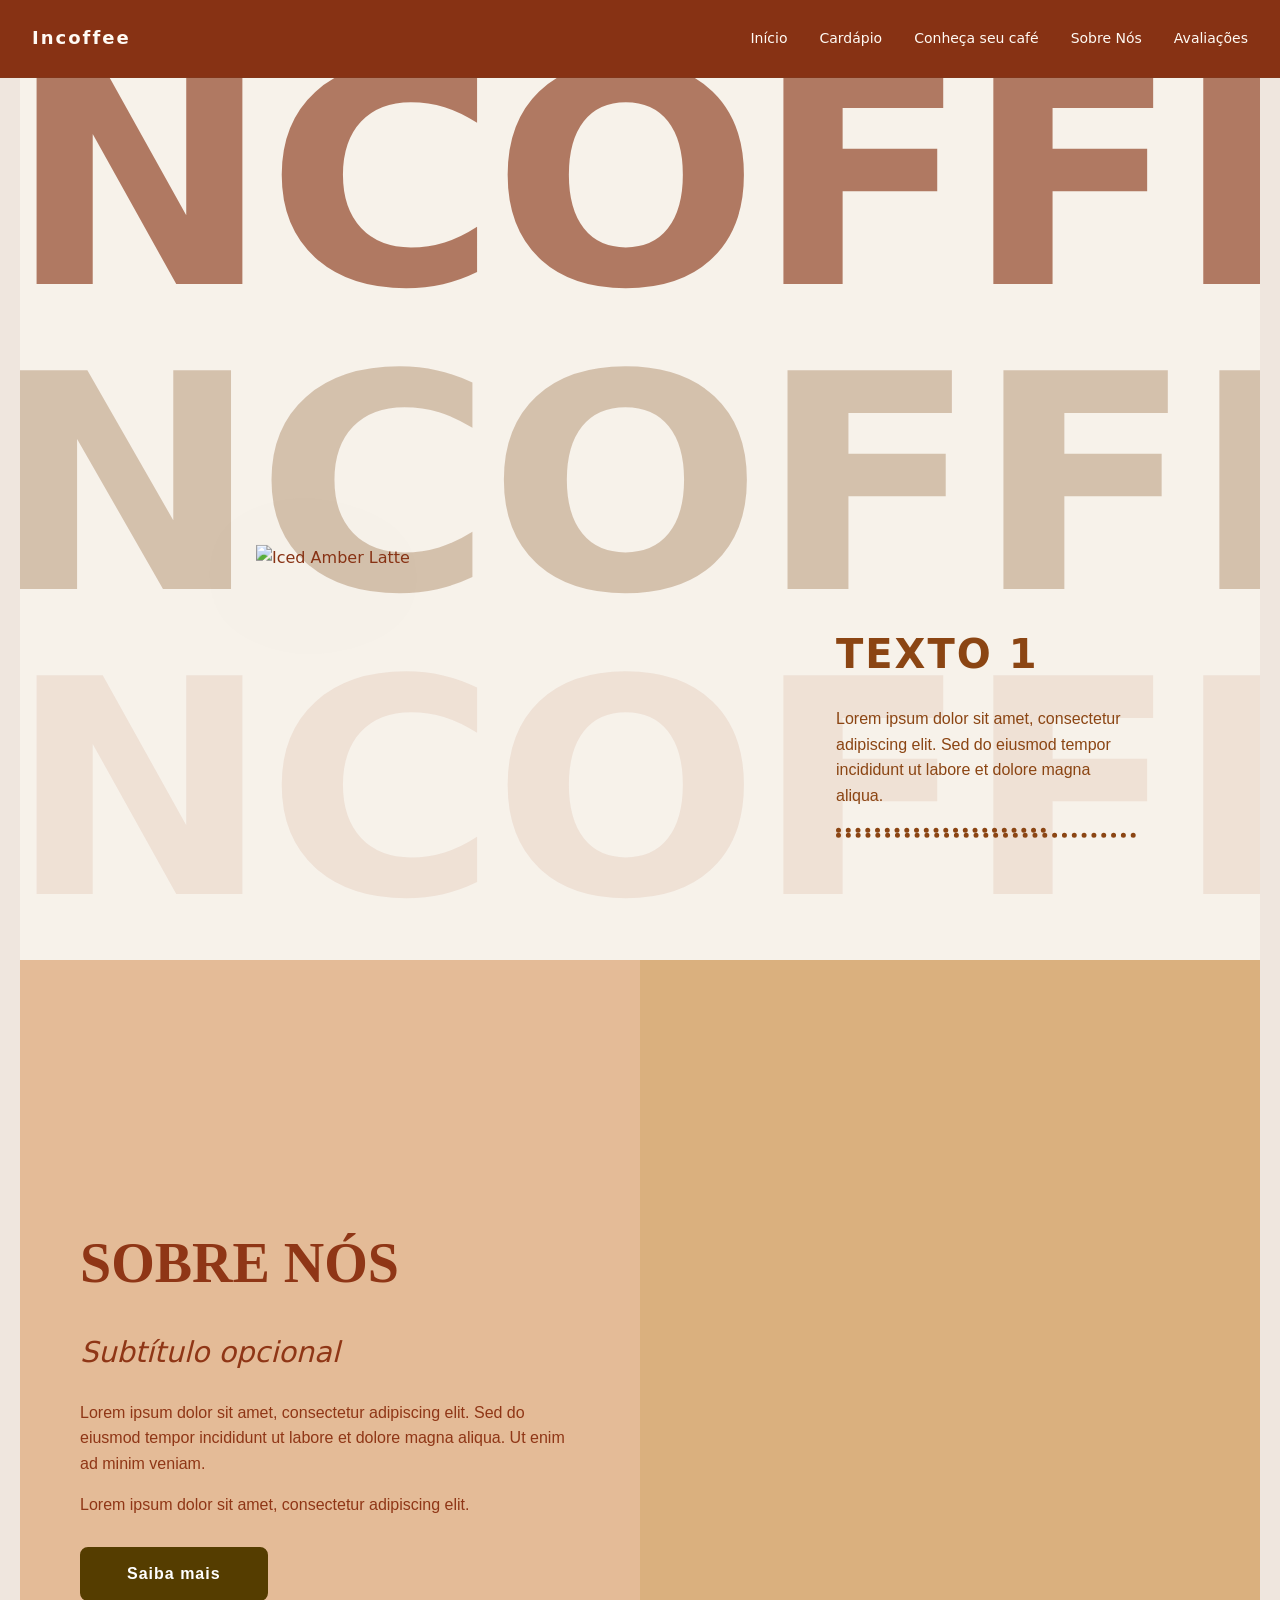
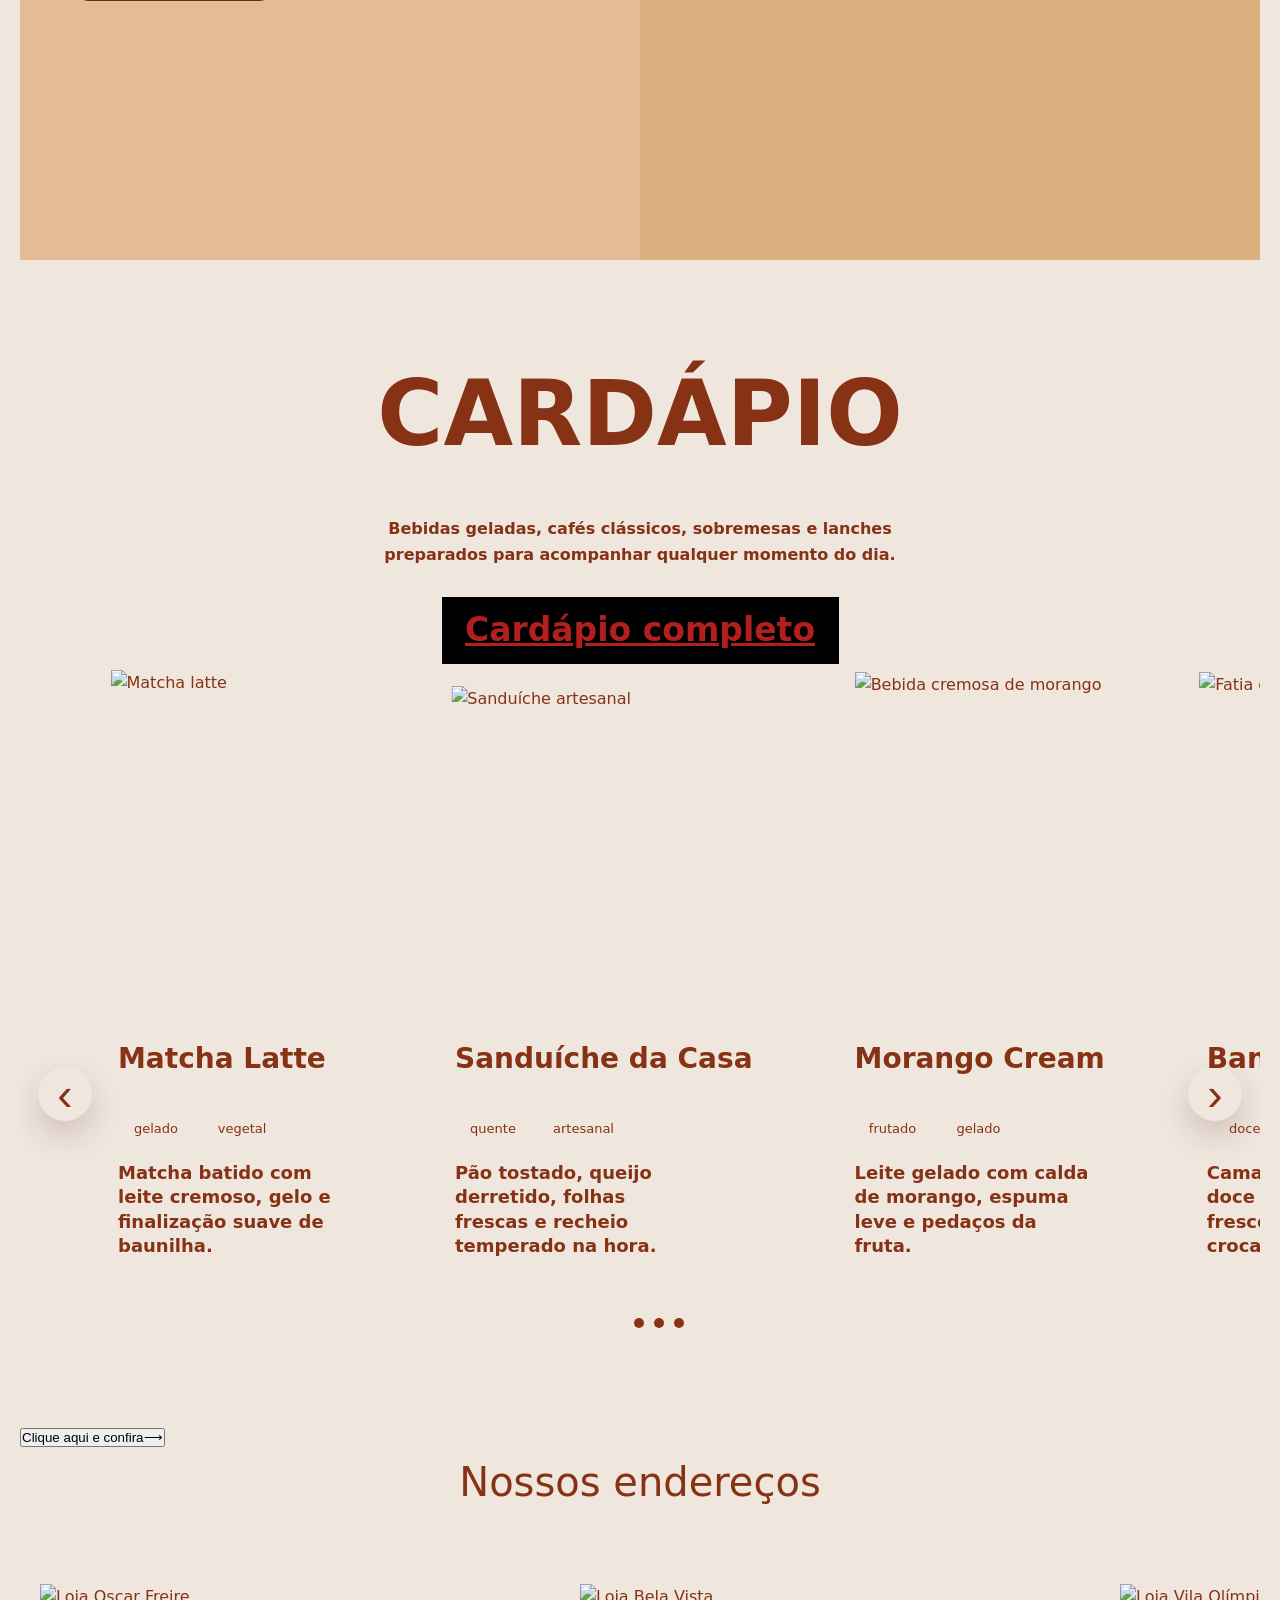
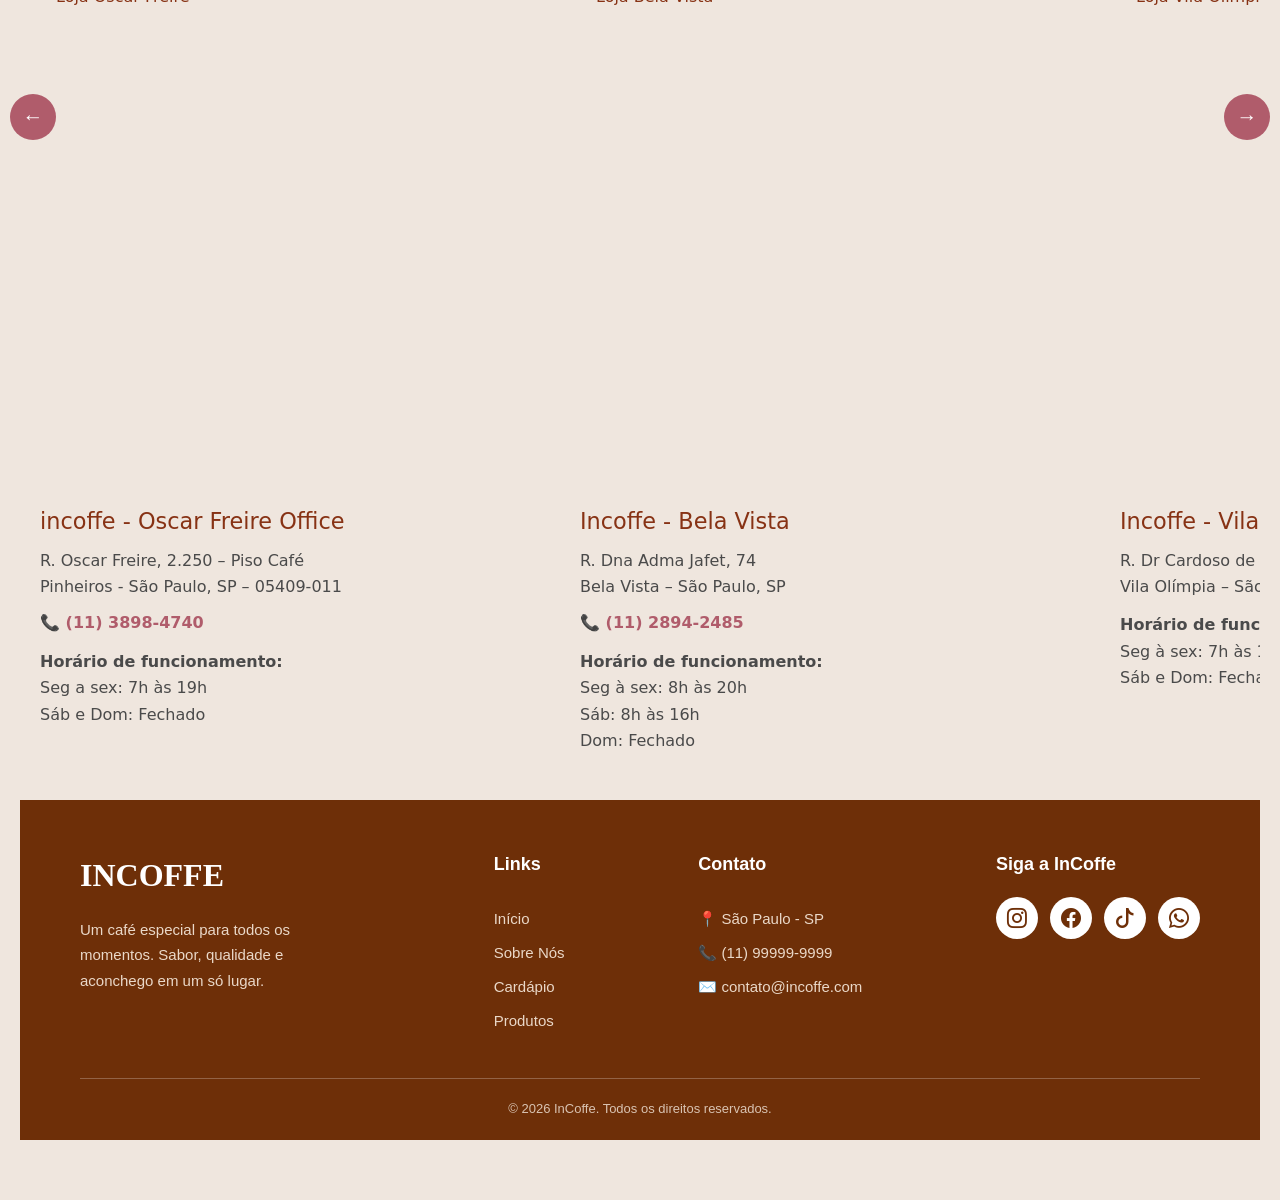
==== commit f47131d0: "," ====
--- a/pasta 1/index.html
+++ b/pasta 1/index.html
@@ -22,7 +22,7 @@
         <li class="item-navegacao ativo"><a href="../index.html#inicio">Início</a></li>
         <li class="item-navegacao"><a href="../cardapio.html">Cardápio</a></li>
         <li class="item-navegacao"><a href="../conheça.html">Conheça seu café</a></li>
-        <li class="item-navegacao"><a href="../sobrenos.html">sobre-nós</a></li>
+        <li class="item-navegacao"><a href="../sobrenos.html">Sobre Nós</a></li>
         <li class="item-navegacao"><a href="../avaliacion.html">Avaliações</a></li>
       </ul>
 
